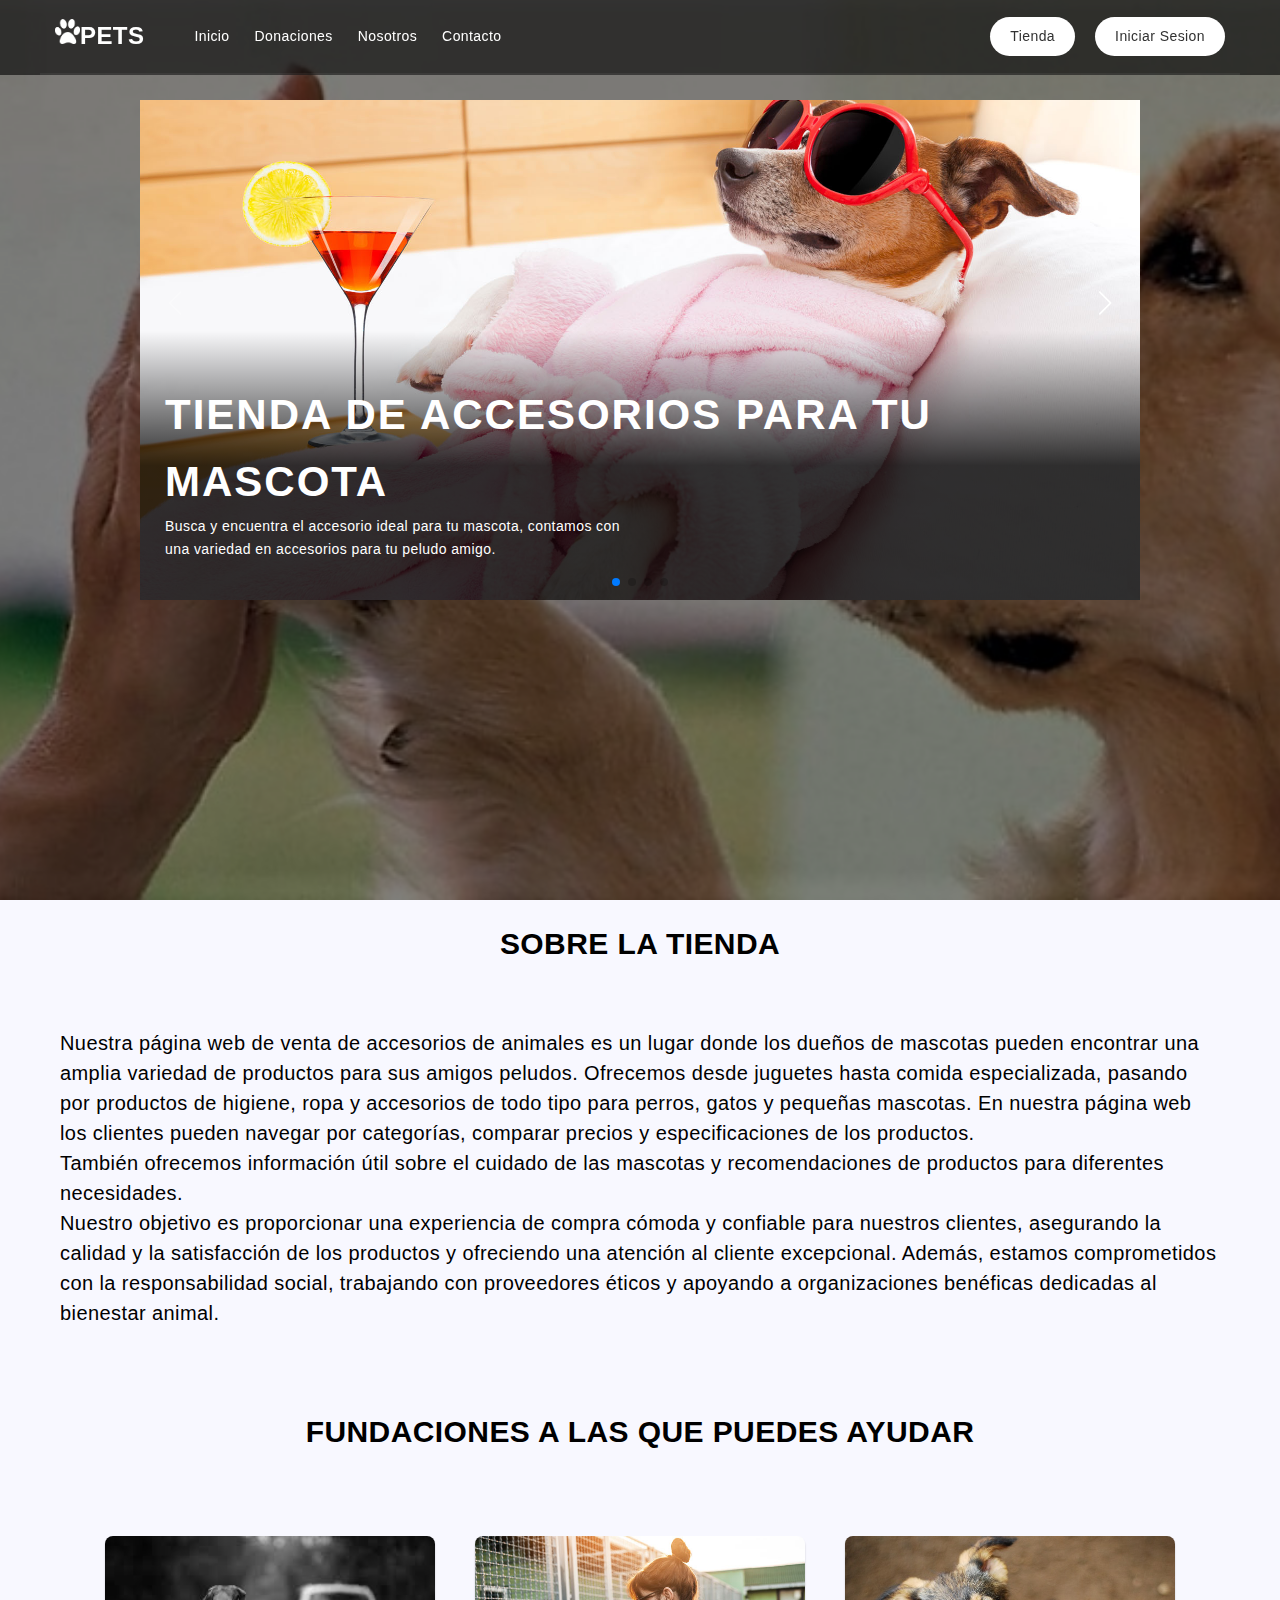
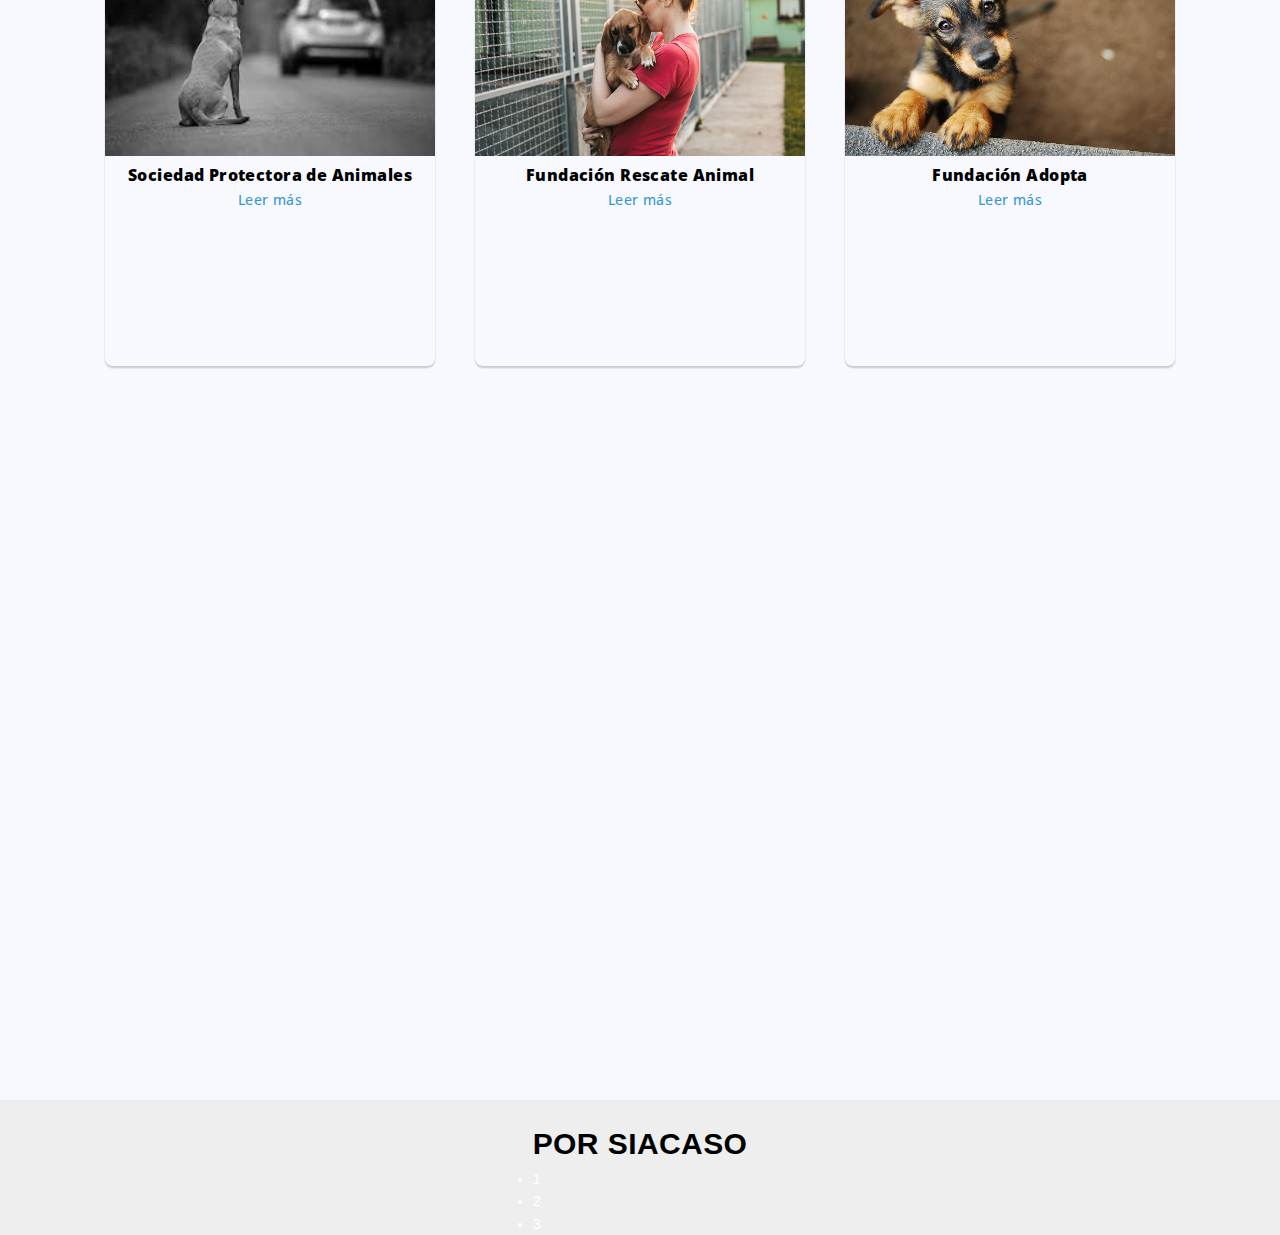
==== index.html @ c1c4f617 "subida de codigo" ====
<!DOCTYPE html>
<html lang="en">
	<head>
		<meta charset="UTF-8" />
		<meta name="viewport"
			content="width=device-width, user-scalable=no, initial-scale=1.0, maximum-scale=1.0, minimum-scale=1.0"
		/>
		<meta http-equiv="X-UA-Compatible" content="ie=edge" />
		<title>fundacion</title>
		<link rel="stylesheet" href="css/style.css" />
		<link rel="stylesheet" href="css/style2.css">
		<link rel="stylesheet" href="css/donaciones.css">
		<link
			rel="stylesheet"
			href="https://cdn.jsdelivr.net/npm/swiper@9/swiper-bundle.min.css"
		/>
	</head>
	<body>
		<header class="primary-header">
			<nav class="navbar container">
				<a href="" class="logo"><img src="img/pata-de-gato.png" alt="" width="25" height="25" ></a>
				<a href="index.html" class="logo">PETS</a>
				<ul class="nav-list">
					<li>
						<a href="index.html" class="nav-link">Inicio</a>
					</li>
					<li>
						<a href="donaciones.html" class="nav-link">Donaciones</a>
					</li>
					<li>
						<a href="nosotros.html" class="nav-link">Nosotros</a>
					</li>
					<li>
						<a href="contacto.html" class="nav-link">Contacto</a>
					</li>
				</ul>
				<a href="tienda.html" class="button">Tienda</a>
				<a href="login.html" class="button">Iniciar Sesion</a>
			</nav>
		</header>

		<section class="hero">
			<div class="swiper carousel">
				<div class="swiper-wrapper">
					<figure class="swiper-slide">
						<a href="tienda.html"><img src="./img/3.jpg" alt="" /></a>
						<figcaption class="swiper-description">
							<h2>Tienda de accesorios para tu mascota</h2>
							<p>
								Busca y encuentra el accesorio ideal para tu mascota, contamos
								con una variedad en accesorios para tu peludo amigo.
							</p>
						</figcaption>
					</figure>
					<figure class="swiper-slide">
						<img src="./img/GATO.png" alt="" />
						<figcaption class="swiper-description">
							<h2>Donaciones </h2>
							<p>
								con tu contribución puedes ayudar a proporcionar atención médica, alimentos, refugio y otros cuidados necesarios para los animales que han sufrido maltrato, abandono o están en situación de riesgo.
							</p>
						</figcaption>
					</figure>
					<figure class="swiper-slide">
						<img src="./img/2-6.webp" alt="" />
						<figcaption class="swiper-description">
							<h2>Quienes somos</h2>
							<p>
								todo empezo como un proyectosomos una pequeña tienda asociada a varias fundaciones sin fines de lucro, cada año hemos ido creciendo logrando llegar a mas personas.
							</p>
						</figcaption>
					</figure>
					<figure class="swiper-slide">
						<img src="./images/04.jpg" alt="" />
						<figcaption class="swiper-description">
							<h2>Contactate con nosotros</h2>
							<p>
								Contactate con notrotos para si tienes dudas o deceas cotizar un producto de notrostos.
								Tambien puedes contactarnos para que tu fundacion pueda aparecer en nuestra seccion de fundaciones.
							</p>
						</figcaption>
					</figure>
				</div>
				<button type="button" class="swiper-button-next"></button>
				<button type="button" class="swiper-button-prev"></button>
				<div class="swiper-pagination"></div>
			</div>
			<!-- Swiper JS -->
			<script src="https://cdn.jsdelivr.net/npm/swiper@9/swiper-bundle.min.js"></script>
			<!-- Initialize Swiper -->
			<script>
				const swiper = new Swiper('.carousel', {
					navigation: {
						nextEl: '.swiper-button-next',
						prevEl: '.swiper-button-prev'
					},
					pagination: {
						el: '.swiper-pagination'
					}
				})
			</script>

		</section>
		<section class="demo-content">
			<h2 class="formato">sobre la tienda</h2>
			<p class="formato-texto">Nuestra página web de venta de accesorios de animales es un lugar donde los dueños de mascotas pueden encontrar una amplia variedad de productos para sus amigos peludos. Ofrecemos desde juguetes hasta comida especializada, pasando por productos de higiene, ropa y accesorios de todo tipo para perros, gatos y pequeñas mascotas. En nuestra página web los clientes pueden navegar por categorías, comparar precios y especificaciones de los productos. <br>
				También ofrecemos información útil sobre el cuidado de las mascotas y recomendaciones de productos para diferentes necesidades. <br> Nuestro objetivo es proporcionar una experiencia de compra cómoda y confiable para nuestros clientes, asegurando la calidad y la satisfacción de los productos y ofreciendo una atención al cliente excepcional. Además, estamos comprometidos con la responsabilidad social, trabajando con proveedores éticos y apoyando a organizaciones benéficas dedicadas al bienestar animal.</p>
				<h2 class="formato"> fundaciones a las que puedes ayudar</h2>	
				<div class="container-c">
					<div class="card">
						<img src="img/img1.jpg">
						<h3>Sociedad Protectora de Animales</h3>
						<a href="#">Leer más</a>
					</div>
					
					<div class="card">
						<img src="img/img2.jpg">
						<h3>Fundación Rescate Animal</h3>
						<a href="#">Leer más</a>
					</div>
					
					<div class="card">
						<img src="img/img3.jpg">
						<h3>Fundación Adopta</h3>
						<a href="#">Leer más</a>
					</div>
		</section>

		<section class="content2">
			<h2 class="formato"> por siacaso</h2>
			<ul>
				<li>1</li>
				<li>2</li>
				<li>3</li>
			</ul>
			
		</section>
	
		<script>
			const isScrolling = () => {
				const headerEl = document.querySelector('.primary-header')
				let windowPosition = window.scrollY > 250
				headerEl.classList.toggle('active', windowPosition)
			}
			window.addEventListener('scroll', isScrolling)
		</script>
	</body>
</html>
---- css/style.css ----
/* General styles */
* {
	margin: 0;
	padding: 0;
	box-sizing: border-box;
}
html {
	font-size: 62.5%;
}
body {
	font-family: 'Poppins', sans-serif;
	font-size: 1.4rem;
	color: #fff;
}
a {
	text-decoration: none;
	color: inherit;
}
/* End general styles */
.primary-header {
	position: fixed;
	top: 0;
	left: 0;
	z-index: 999;
	width: 100%;
	/* transition: background-color 0.5s; */
	background-color: rgba(0, 0, 0, 0.6);
}
.container {
	max-width: 120rem;
	margin-inline: auto;
	padding-inline: 1.5rem;
}
.navbar {
	height: 7.5rem;
	display: flex;
	align-items: center;
	justify-content: space-between;
	border-bottom: 2px solid 
		rgba(255, 255, 255, 0.05);
	transition: height 0.25s;
}
.logo {
	font-size: 2.4rem;
	font-weight: 900;
}
.nav-list {
	list-style: none;
	display: flex;
	gap: 2.5rem;
	margin-left: 5rem;
	margin-right: auto;
}
.nav-link {
	transition: color 0.25s;
}
.nav-link:hover {
	color: #d3d3d3;
}
.button {
	display: inline-block;
	background-color: #fff;
	color: #313131;
	margin-left: 2rem;
	padding: 0.8rem 2rem;
	border-radius: 2rem;
	transition: background-color 0.25s;
}
.button:hover {
	background-color: #d3d3d3;
}
header.active {
	background-color: #fff;
	box-shadow: 0 3px 1rem rgba(0, 0, 0, 0.1);
}
header.active .navbar {
	height: 6rem;
}
header.active .logo,
header.active .nav-link {
	color: #313131;
}
header.active .nav-link:hover {
	color: #808080;
}
header.active .button {
	background-color: #313131;
	color: #fff;
}
header.active .button:hover {
	background-color: #151515;
}

/* Hero Demo Content*/
.hero {
	width: 100%;
	height: 100vh;
	background: url('1.jpg') center no-repeat;
	background-color: #000000;
	background-size: cover;
	background-attachment: fixed;
}

.hero::after {
	content: '';
	width: inherit;
	height: inherit;
	position: absolute;
	top: 0;
	left: 0;
	background-color: rgba(0, 0, 0, 0.5);
}

.demo-content {
	width: 100%;
	height: 200vh;
	background-color: ghostwhite;
	color: #000000;
}
/* Hero end */
.formato-texto{
	padding: 60px;
	font-size: 20px;
	line-height : 30px;
}
.formato{
	color: #000000;
	text-align: center;
	padding-top: 20px;
	font-size: 30px;
	font-family: 'Poppins', sans-serif;
	text-transform: uppercase;
}
---- css/style2.css ----
*,
			*::before,
			*::after {
				margin: 0;
				padding: 0;
				box-sizing: border-box;
			}
			html,
			body {
				height: 100%;
			}
			body {
				font-family: 'Poppins', sans-serif;
				display: grid;
				place-items: center;
				background-color: #eee;
			}
			/* Demo styles end */
			.swiper {
				width: 1000px;
                height: 600px;
                
			}
			.swiper-slide {
				position: relative;
				padding-top: 100px;
			}
			.swiper-slide img {
				display: block;
				width: 100%;
				height: 100%;
				object-fit: cover;
			}
			.swiper button {
				width: 50px;
				height: 50px;
				color: #fff;
				background: transparent;
				border: none;
				outline: none;
				transition: opacity 0.25s;
			}
			.swiper button:hover {
				opacity: 0.8;
			}
			.swiper button::before,
			.swiper button::after {
				font-size: 24px;
			}
			.swiper-pagination-bullet {
				background-color: #fff;
			}

			.swiper-description {
				position: absolute;
				left: 0;
				bottom: 0;
				isolation: isolate;
				padding: 50px 25px 25px;
				color: #fff;
			}
			.swiper-description::before {
				content: '';
				position: absolute;
				left: 0;
				bottom: 0;
				z-index: -1;
				width: 100%;
				height: 100%;
				background-image: linear-gradient(transparent, rgba(0, 0, 0, 0.8) 50%);
			}
			.swiper-description h2 {
				font-size: 42px;
				letter-spacing: 2px;
				text-transform: uppercase;
			}
			.swiper-description p {
				font-size: 14px;
				max-width: 50%;
				margin-bottom: 15px;
			}
---- css/donaciones.css ----
@import url('https://fonts.googleapis.com/css?family=Open+Sans|Roboto');


html, body{
    margin: 0;
    padding: 0;
}

body{
    width: 100%;
    height: 100%;
    font-family: sans-serif;
    letter-spacing: 0.03em;
    line-height: 1.6;
}

.title{
    font-family: 'Open Sans', sans-serif;
    text-align: center;
    font-size: 40px;
    color: #000000;
    margin-top: 100px;
    font-weight: 100;
    font-family: 'Roboto', sans-serif;
}


.container-c{
    font-family: 'Open Sans', sans-serif;
    padding-top: 60px;
    width: 100%;
    max-width: 1200px;
    height: 430px;
    display: flex;
    flex-wrap: wrap;
    justify-content: center;
    margin: auto;
}

.container-c .card{
    font-family: 'Open Sans', sans-serif;
    width: 330px;
    height: 430px;
    border-radius: 8px;
    box-shadow: 0 2px 2px rgba(0, 0, 0, 0.2);
    overflow: hidden;
    margin: 20px;
    text-align: center;
    transition: all 0.25s;
}

.container-c .card:hover{
    transform: translateY(-15px);
    box-shadow: 0 12px 16px rgba(0, 0, 0, 0.2);
}

.container-c .card img{
    width: 330px;
    height: 220px;
}


.container-c .card h3{
    font-weight: 800;
}

.container-c .card p{
    padding: 0 1rem;
    font-size: 16px;
    font-weight: 300;
}

.container-c .card a {
    font-weight: 500;
    text-decoration: none;
    color: #3498db;
}
  
  @media (min-width: 500px) {
    .column {
        flex: 0 0 calc(100%/2 - 40px);
    }
  }
  
  @media (min-width: 900px) {
      .column {
        flex: 0 0 calc(100%/4 - 40px);
    }
  }
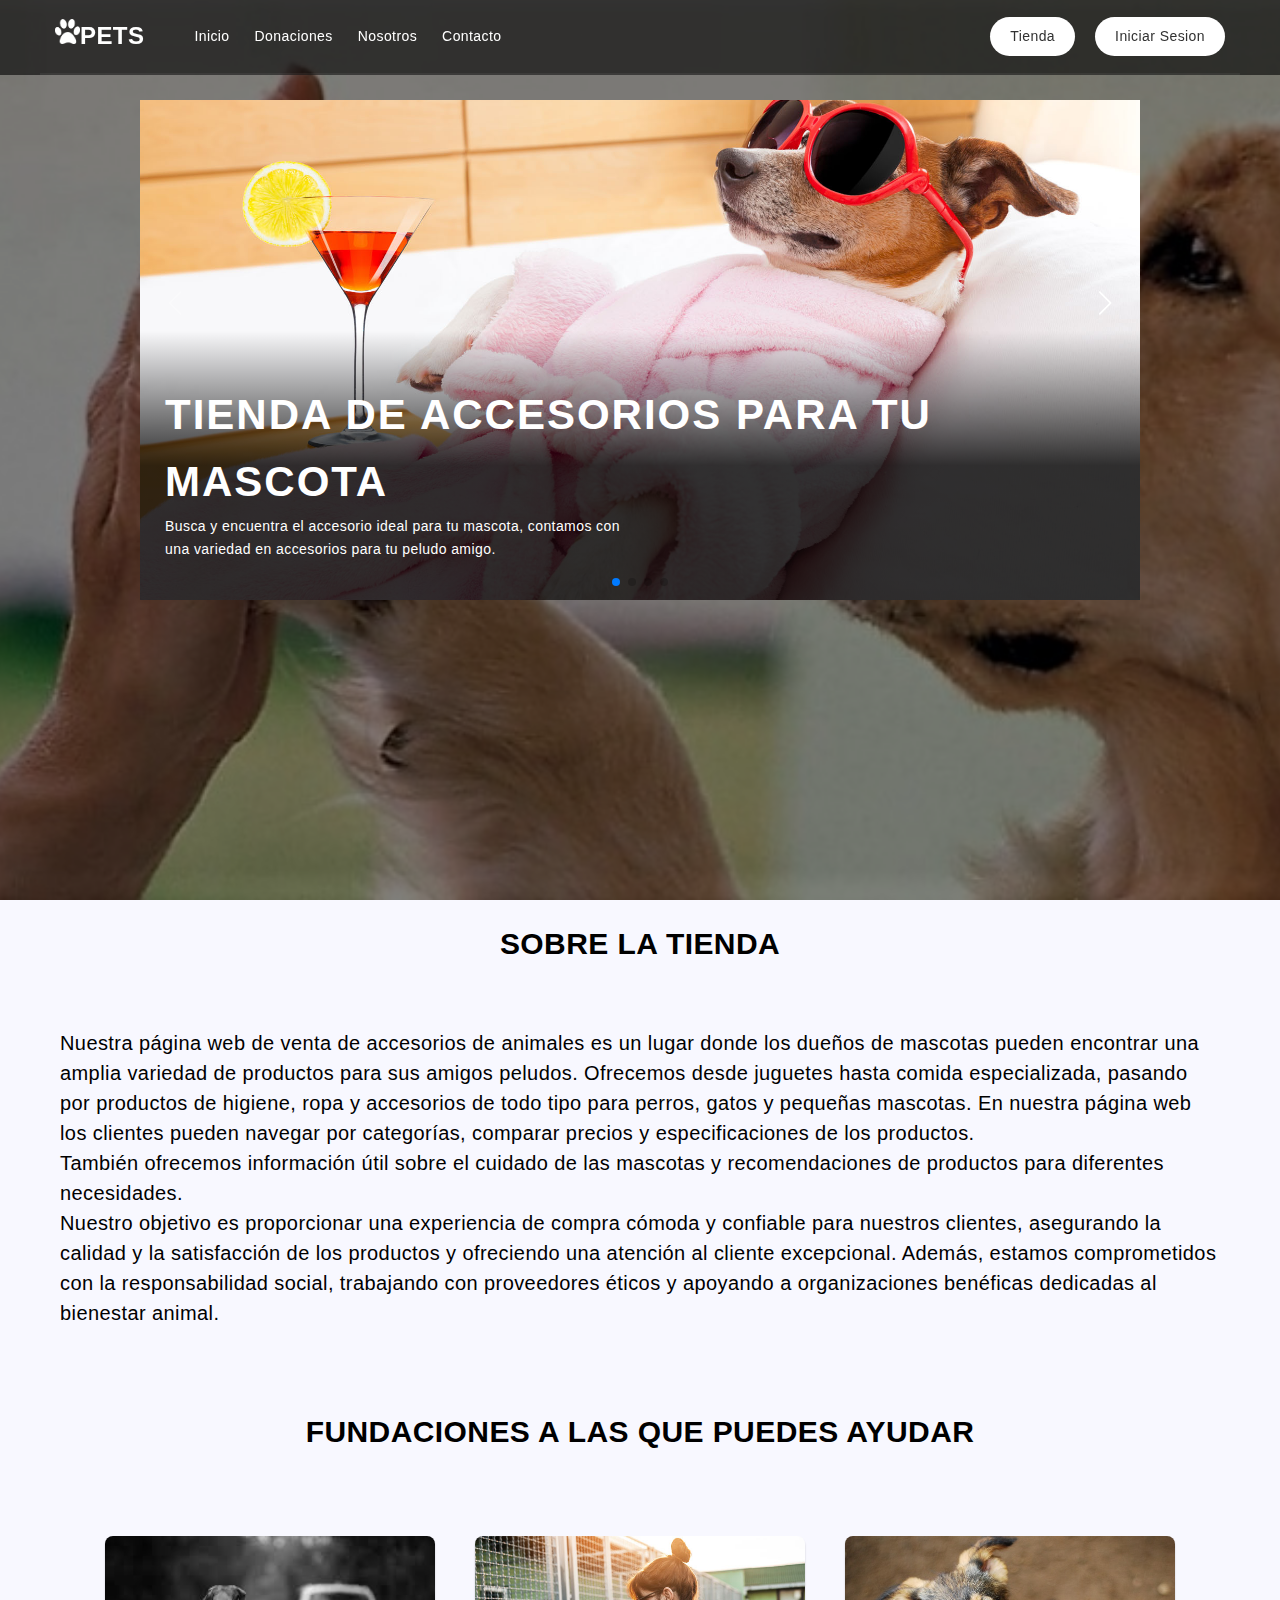
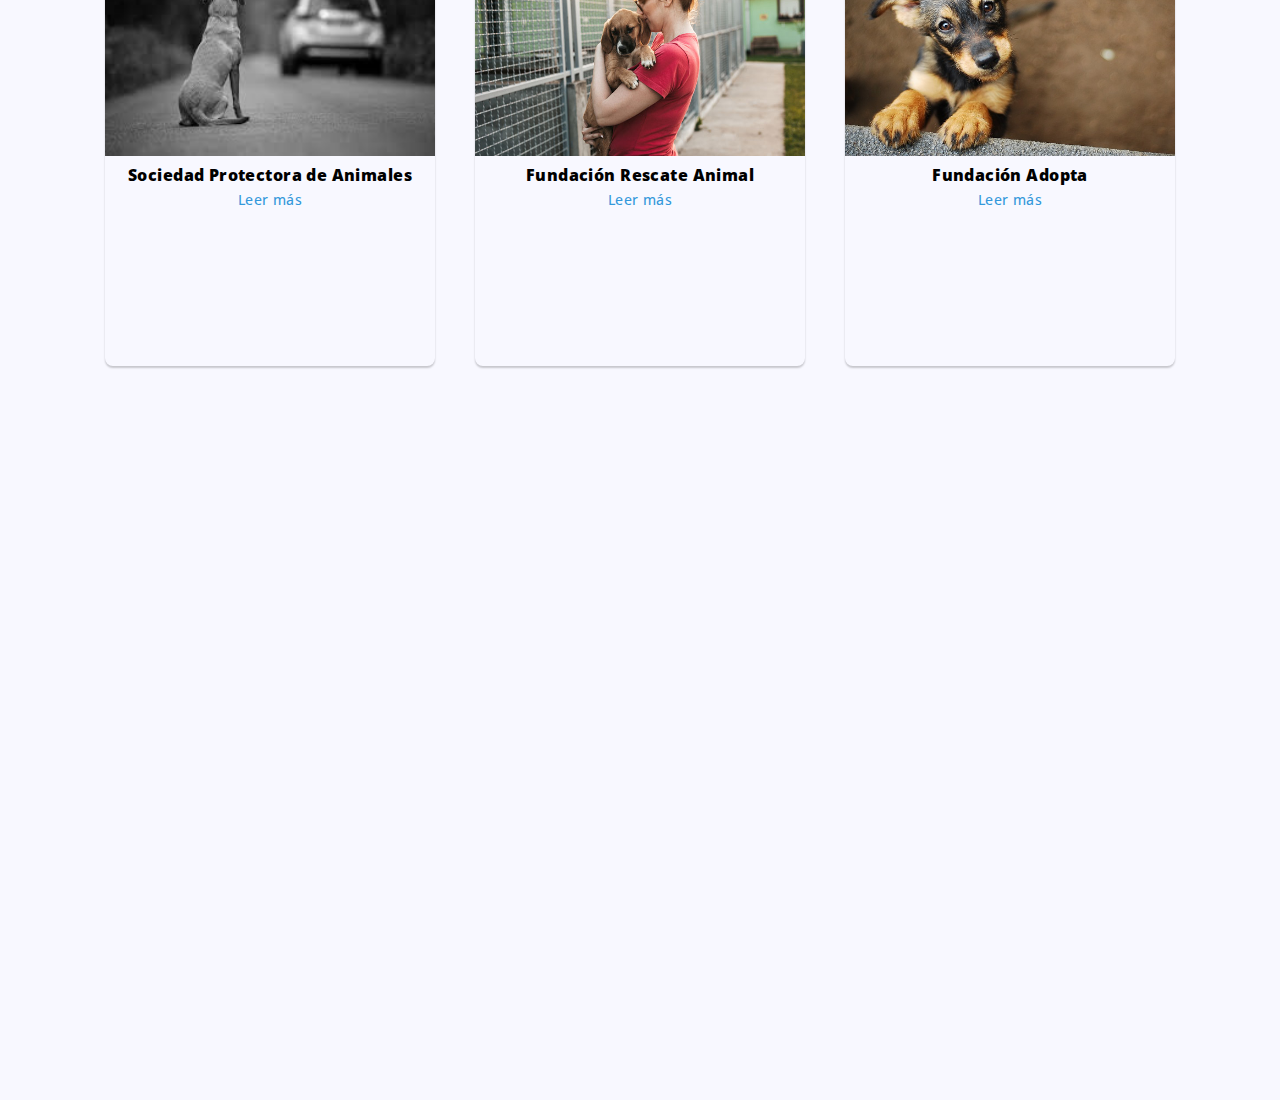
==== commit b649e899: "tienda actualizada" ====
--- a/index.html
+++ b/index.html
@@ -112,7 +112,6 @@
 						<h3>Sociedad Protectora de Animales</h3>
 						<a href="#">Leer más</a>
 					</div>
-					
 					<div class="card">
 						<img src="img/img2.jpg">
 						<h3>Fundación Rescate Animal</h3>
@@ -127,12 +126,7 @@
 		</section>
 
 		<section class="content2">
-			<h2 class="formato"> por siacaso</h2>
-			<ul>
-				<li>1</li>
-				<li>2</li>
-				<li>3</li>
-			</ul>
+		
 			
 		</section>
 	
